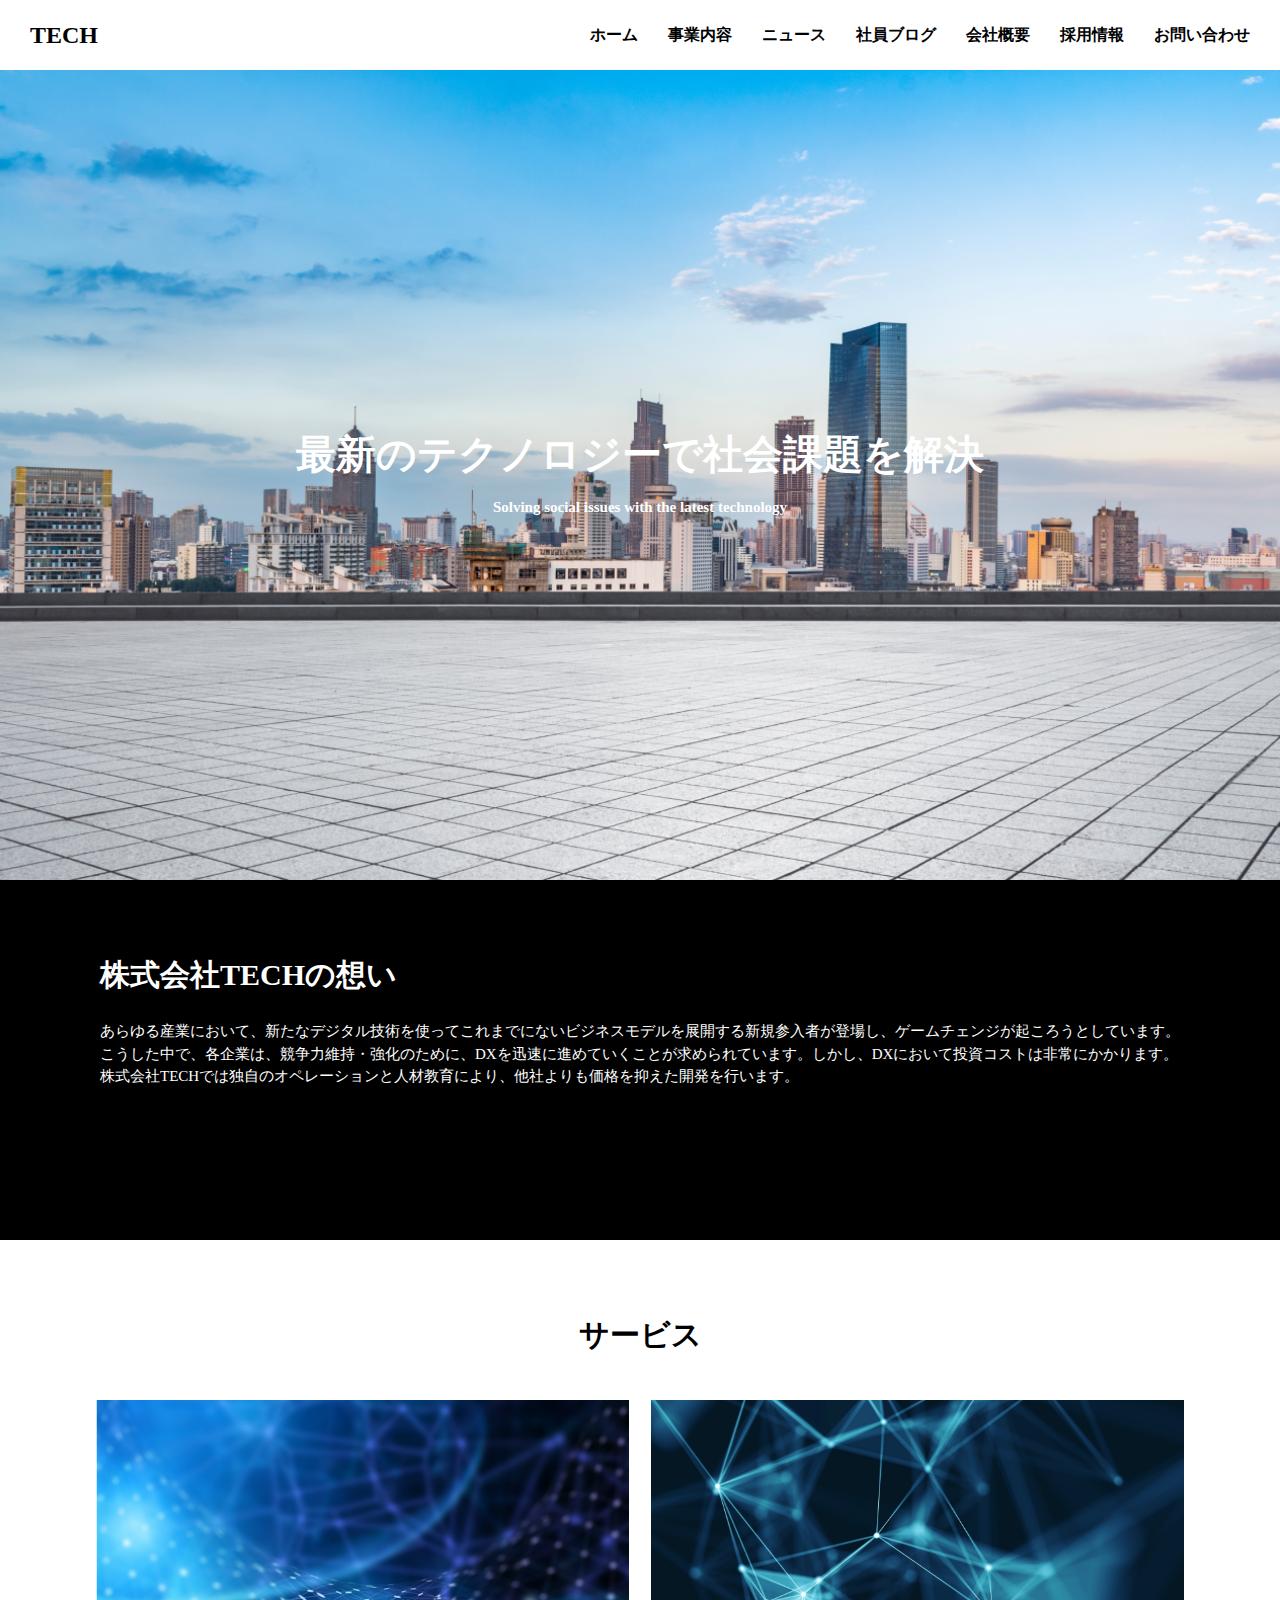
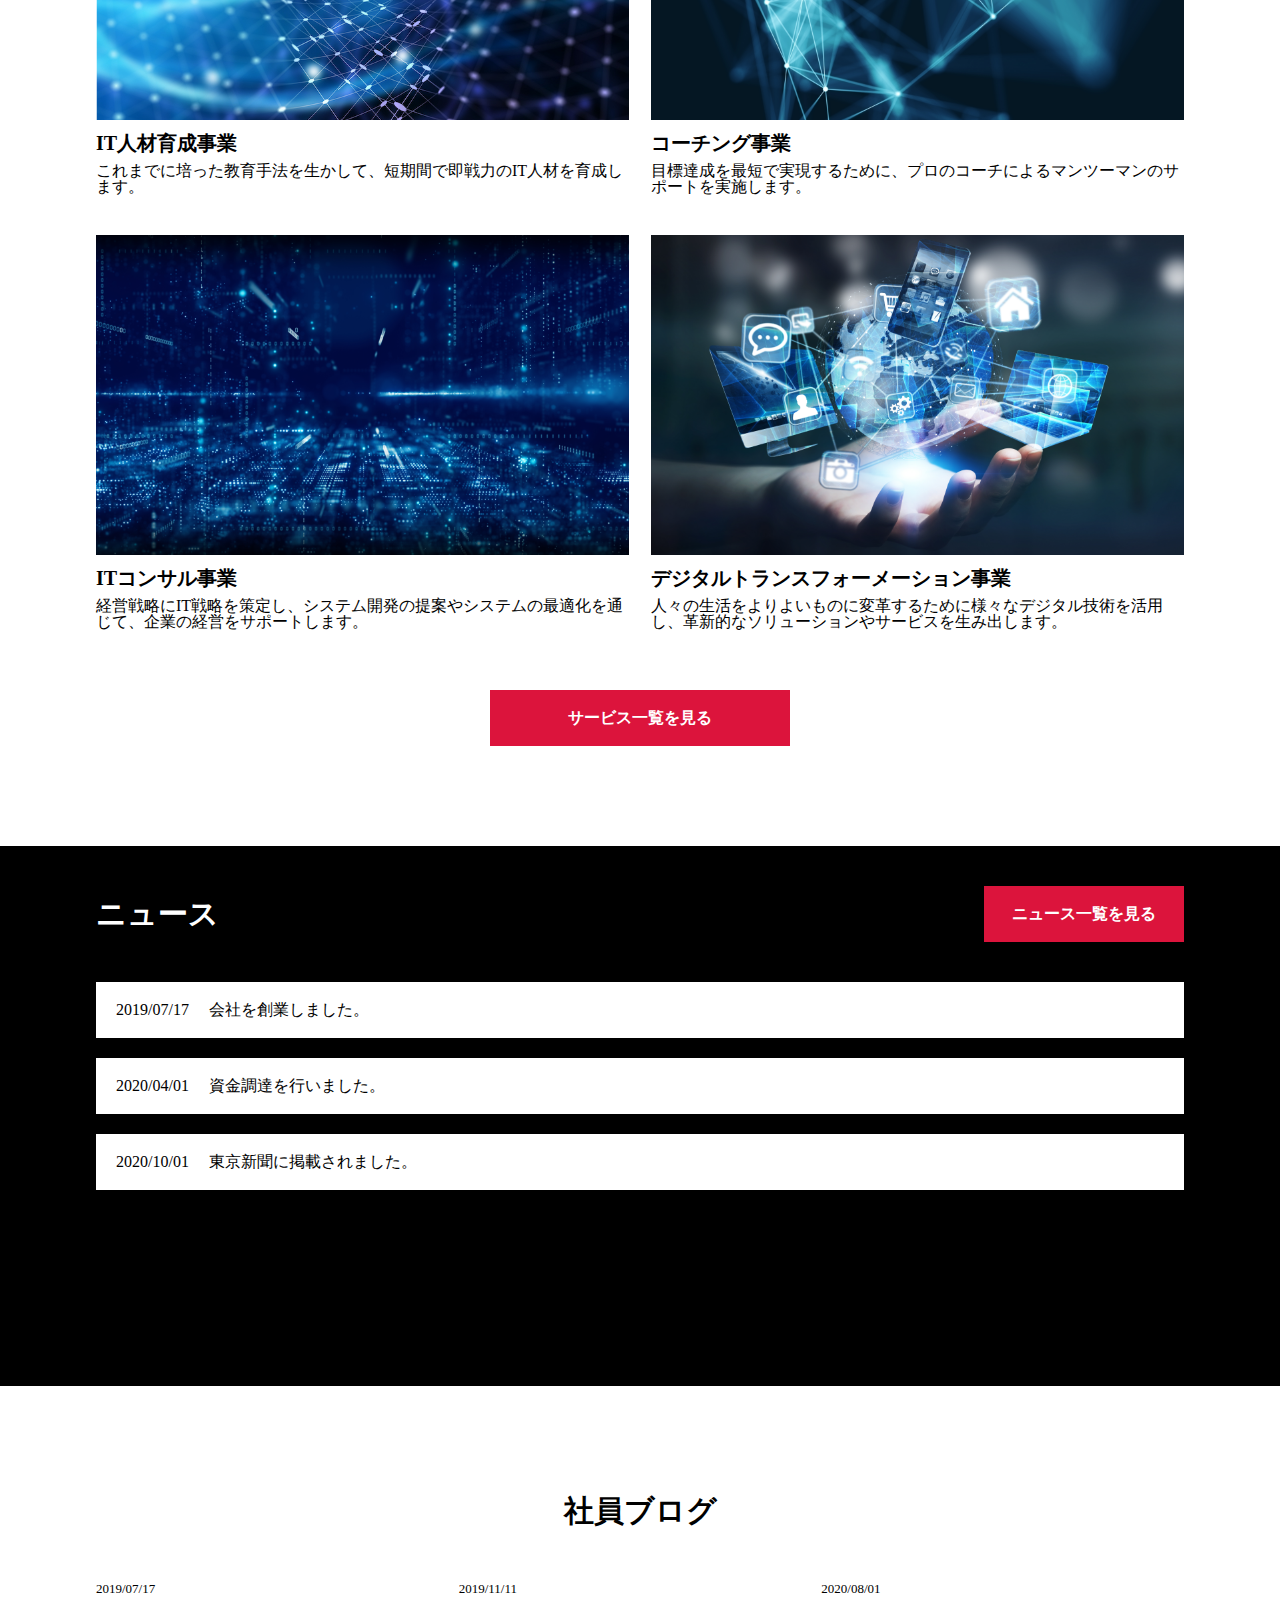
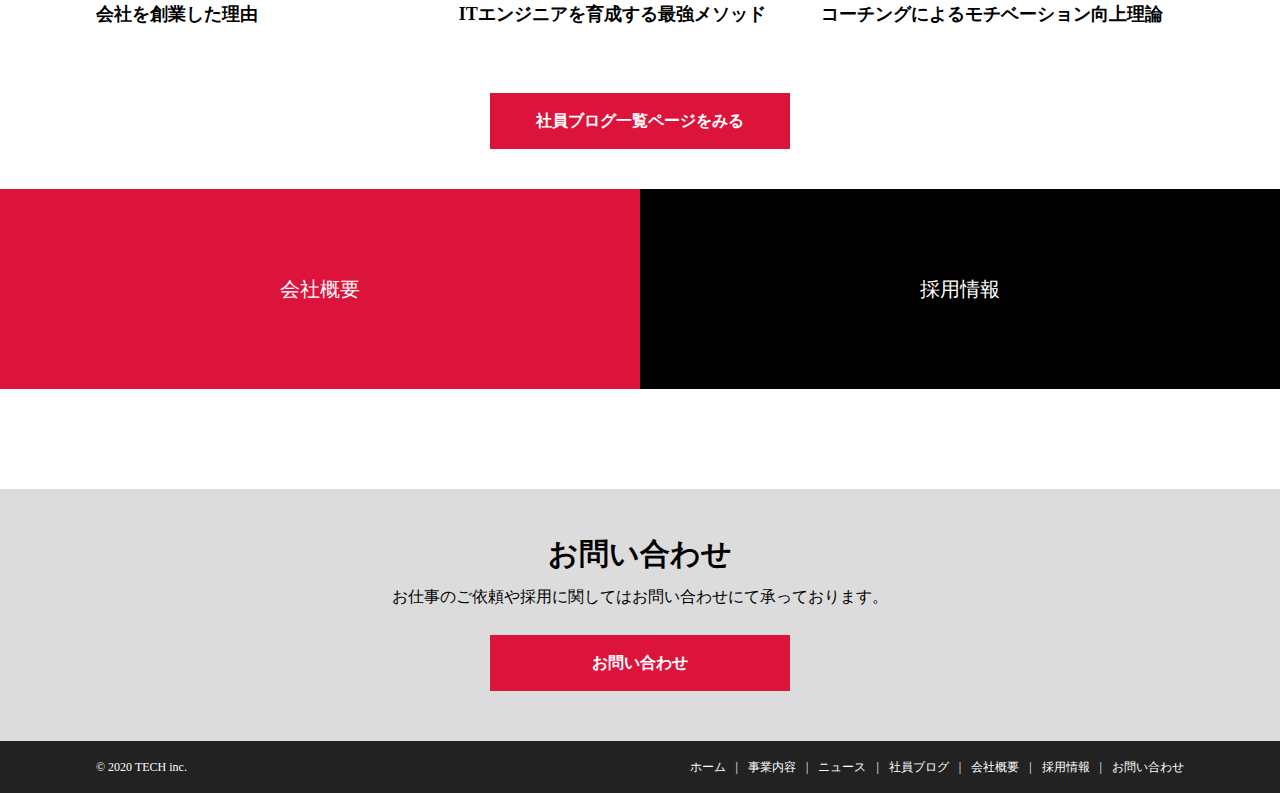
==== 20220625kobayakawa/index.html @ 6f35aa23 "firstpresent" ====
<!DOCTYPE html>
<html lang="ja">
<head>
  <meta charset="UTF-8" />
  <meta http-equiv="X-UA-Compatible" content="IE=edge">
  <meta name="viewport" content="width=device-width, initial-scale=1.0" />
  <title>株式会社TECH</title>
  <meta name="description" content="株式会社TECHのコーポレートサイトです。" />
  <link rel="stylesheet" href="css/reset.css" />
  <link rel="stylesheet" href="css/common.css" />
  <link rel="stylesheet" href="css/index.css" />
</head>
<body>
  <header class="header">
    <h1 class="header-ttl">
      <a href="index.html">
        TECH
      </a>
    </h1>
    <nav class="header-nav">
      <ul class="header-nav-list">
        <li class="header-nav-item"><a href="index.html">ホーム</a></li>
        <li class="header-nav-item"><a href="service.html">事業内容</a></li>
        <li class="header-nav-item"><a href="news.html">ニュース</a></li>
        <li class="header-nav-item"><a href="blog.html">社員ブログ</a></li>
        <li class="header-nav-item"><a href="company.html">会社概要</a></li>
        <li class="header-nav-item"><a href="recruit.html">採用情報</a></li>
        <li class="header-nav-item"><a href="contact.html">お問い合わせ</a></li>
      </ul>
    </nav>
    <div class="menu" id="menu">
      <span class="menu-line-top"></span>
      <span class="menu-line-middle"></span>
      <span class="menu-line-bottom"></span>
    </div>
    <nav class="drawer-nav" id="drawer-nav">
      <ul class="drawer-nav-list">
        <li class="drawer-nav-item"><a href="index.html">ホーム</a></li>
        <li class="drawer-nav-item"><a href="service.html">事業内容</a></li>
        <li class="drawer-nav-item"><a href="news.html">ニュース</a></li>
        <li class="drawer-nav-item"><a href="blog.html">社員ブログ</a></li>
        <li class="drawer-nav-item"><a href="company.html">会社概要</a></li>
        <li class="drawer-nav-item"><a href="recruit.html">採用情報</a></li>
        <li class="drawer-nav-item"><a href="contact.html">お問い合わせ</a></li>
      </ul>
    </nav>
  </header>
  <div class="main-visual">
    <div class="main-visual-copy">
      <p class="top-mv-copy">最新のテクノロジーで社会課題を解決</p>
      <p class="top-mv-subcopy">Solving social issues with the latest technology</p>
    </div>
  </div>
  <div class="lead">
    <div class="lead-copy">
      <p class="lead-maincopy">株式会社TECHの想い</p>
      <p class="lead-subcopy">あらゆる産業において、新たなデジタル技術を使ってこれまでにないビジネスモデルを展開する新規参入者が登場し、ゲームチェンジが起ころうとしています。こうした中で、各企業は、競争力維持・強化のために、DXを迅速に進めていくことが求められています。しかし、DXにおいて投資コストは非常にかかります。株式会社TECHでは独自のオペレーションと人材教育により、他社よりも価格を抑えた開発を行います。</p>
    </div>
  </div>
  <div class="service">
    <div class="service-wrap">
    <div class="service__head">
      <h2>サービス</h2>
    </div>
    <div class="service__inner wrap">
        <div class="service__ctn">
          <a href="service.html"><img src="img/service1.png" alt="it" class="service-img"></a>
          <p class="service__ttl">IT人材育成事業</p>
          <p class="service-copy">これまでに培った教育手法を生かして、短期間で即戦力のIT人材を育成します。</p>
        </div>
        <div class="service__ctn">
          <a href="service.html"><img src="img/service2.png" alt="it" class="service-img"></a>
          <p class="service__ttl">コーチング事業</p>
          <p class="service-copy">目標達成を最短で実現するために、プロのコーチによるマンツーマンのサポートを実施します。</p>
        </div>
        <div class="service__ctn">
          <a href="service.html"><img src="img/service3.png" alt="it" class="service-img"></a>
          <p class="service__ttl">ITコンサル事業</p>
          <p class="service-copy">経営戦略にIT戦略を策定し、システム開発の提案やシステムの最適化を通じて、企業の経営をサポートします。</p>
        </div>
        <div class="service__ctn">
          <a href="service.html"><img src="img/service4.png" alt="it" class="service-img"></a>
          <p class="service__ttl">デジタルトランスフォーメーション事業</p>
          <p class="service-copy">人々の生活をよりよいものに変革するために様々なデジタル技術を活用し、革新的なソリューションやサービスを生み出します。</p>
        </div>
    </div>
    </div>
  </div>
  <div class="service__btn">
    <a href="s" class="btn">サービス一覧を見る</a>
  </div>
  <div class="news">
    <div class="news__inner wrap">
      <div class="news__heading">
        <div class="news__head">
          <h2>ニュース</h2>
        </div>
        <div class="news__btn">
          <a href="news.html" class="btn">ニュース一覧を見る</a>
        </div>
      </div>
    <div class="news__content">
      <div class="news__content-inner">
        <a href="news.html" class="news_link"><span class="news__text">2019/07/17</span>会社を創業しました。</a>
      </div>
      <div class="news__content-inner">
        <a href="news.html"><span class="news__text">2020/04/01</span>資金調達を行いました。</a>
      </div>
      <div class="news__content-inner">
        <a href="news.html"><span class="news__text">2020/10/01</span>東京新聞に掲載されました。</a>
      </div>
    </div>
    </div>
  </div>
  <div class="blog">
        <div class="blog__head">
          <h2>社員ブログ</h2>
        </div>
    <div class="blog__inner wrap">
      <div class="card">
          <a href="blog.html"><img class="card-img" src="../corporatesite/img/blog.png" alt=""></a>
          <p class="day">2019/07/17</p>
        <div class="card-content">
          <a class="card-text" href="#">会社を創業した理由</a>
        </div>
      </div>
      <div class="card">
        <a href="blog.html"><img class="card-img" src="../corporatesite/img/blog.png" alt=""></a>
        <p class="day">2019/11/11</p>
        <div class="card-content">
          <a class="card-text" href="#">ITエンジニアを育成する最強メソッド</a>
        </div>
      </div>
      <div class="card">
        <a href="blog.html"><img class="card-img" src="../corporatesite/img/blog.png" alt=""></a>
        <p class="day">2020/08/01</p>
        <div class="card-content">
          <a class="card-text" href="#">コーチングによるモチベーション向上理論</a>
        </div>
      </div>
    </div>
  </div>
  <div class="blog__btn">
    <a href="blog.html">社員ブログ一覧ページをみる</a>
  </div>
  <div class="information">
    <div class="companyinfo">
      <a href="company.html" class="companyinfo__ttl">会社概要</a>
    </div>
    <div class="recruit">
      <a href="recruit.html" class="recruit__ttl">採用情報</a>
    </div>
  </div>
  <div class="contact">
    <div class="contact__inner">
      <div class="contact__head">
        <h2>お問い合わせ</h2>
      </div>
      <p class="contact__copy">お仕事のご依頼や採用に関してはお問い合わせにて承っております。</p>
    </div>
    <div class="contact__btn">
      <a href="contact.html">お問い合わせ</a>
    </div>
  </div>
  <footer class="footer">
    <div class="footer-inner wrap">
      <small class="footer-copyright">&copy; 2020 TECH inc.</small>
      <nav class="footer-nav">
        <ul class="footer-nav-list">
          <li class="footer-nav-item"><a href="index.html">ホーム</a></li>
          <li class="footer-nav-item"><a href="service.html">事業内容</a></li>
          <li class="footer-nav-item"><a href="news.html">ニュース</a></li>
          <li class="footer-nav-item"><a href="blog.html">社員ブログ</a></li>
          <li class="footer-nav-item"><a href="company.html">会社概要</a></li>
          <li class="footer-nav-item"><a href="recruit.html">採用情報</a></li>
          <li class="footer-nav-item"><a href="contact.html">お問い合わせ</a></li>
        </ul>
      </nav>
    </div>
  </footer>
  <!-- footer end -->
  <script src="js/main.js"></script>
  </body>
</html>
---- 20220625kobayakawa/css/common.css ----
@charset "UTF-8";

* {
  box-sizing: border-box;
}

.wrap {
  width: 85%;
  margin: 0 auto;
}

.wrap-s {
  width: 90%;
}

.header {
  display: flex;
  justify-content: space-between;
  align-items: center;
  height: 70px;
  padding: 0 30px;
  background-color: #fff;
  position: sticky;
  left: 0;
  top: 0;
  z-index: 1;
}

a {
  text-decoration: none;
  color: #000;
}

a:hover {
  opacity: 0.7;
  transition: 0.3s;
}

.header-ttl {
  font-size: 24px;
  width: 80px;
}

.header-nav-list {
  display: flex;
  font-weight: bold;
}

.header-nav-item:not(:last-child) {
  margin-right: 30px;
}

.menu {
  display: none;
}

.open{
  display: block;
}

.drawer-nav {
  display: none;
}

.page-mv {
  height: 250px;
  display: flex;
  justify-content: center;
  align-items: center;
  color: #fff;
  background: url(../img/mv.png) center / cover;
}

.ttl {
  font-size: 30px;
  font-weight: bold;
  margin-top: 50px;
}

/* bottom-contact */

.bottom-contact {
  background-color: #f5f6f9;
  text-align: center;
}

.bottom-contact-txt {
  margin-top: 10px;
}

.bottom-contact-btn {
  margin: 40px auto 0;
}

.contact {
  background-color: #dcdcdc;
  padding-top: 50px;
  padding-bottom: 50px;
}

.contact__head {
  text-align: center;
  font-size: 30px;
  margin-bottom: 20px;
}

.contact__copy {
  text-align: center;
  margin-bottom: 30px;
}

.contact__btn a {
  text-align: center;
  display: block;
  margin: 0 auto;
  font-weight: bold;
  padding: 20px;
  background-color: #DC143C;
  width: 300px;
  color: #fff;
}

.contact {
  background-color: #dcdcdc;
  padding-top: 50px;
  padding-bottom: 50px;
}

.contact__head {
  text-align: center;
  font-size: 30px;
  margin-bottom: 20px;
}

.contact__copy {
  text-align: center;
  margin-bottom: 30px;
}

.contact__btn a {
  text-align: center;
  display: block;
  margin: 0 auto;
  font-weight: bold;
  padding: 20px;
  background-color: #DC143C;
  width: 300px;
  color: #fff;
}

/* footer */

.footer {
  padding: 20px 0;
  color: #fff;
  background-color: #222;
}

.footer-inner {
  display: flex;
  flex-wrap: wrap;
  justify-content: space-between;
  align-items: center;
  font-size: 12px;
  margin: 0 auto;
}

.footer-nav-list {
  display: flex;
  flex-wrap: wrap;
}

.footer-nav-item:after {
  content: "|";
  display: inline-block;
  padding: 0 10px;
}

.footer-nav-item:last-child:after {
  display: none;
}

.footer-nav-item a {
  color: #fff;
}

@media screen and (max-width: 768px) {
  .wrap {
    width: 85%;
  }

  .wrap-s {
    width: 90%;
  }

  .header-nav {
    display: none;
  }

  .menu {
    display: block;
    width: 36px;
    height: 32px;
    cursor: pointer;
    position: relative;
    z-index: 10;
  }

  .menu-line-top,
  .menu-line-middle,
  .menu-line-bottom {
    display: inline-block;
    width: 100%;
    height: 4px;
    background-color: #000;
    position: absolute;
    transition: 0.5s;
  }

  .menu-line-top {
    top: 0;
  }

  .menu-line-middle {
    top: 14px;
  }

  .menu-line-bottom {
    bottom: 0;
  }

  .menu.open span:nth-of-type(1) {
    top: 14px;
    transform: rotate(45deg);
  }

  .menu.open span:nth-of-type(2) {
    opacity: 0;
  }

  .menu.open span:nth-of-type(3) {
    top: 14px;
    transform: rotate(-45deg);
  }

  .drawer-nav {
    display: block;
    position: absolute;
    height: 100vh;
    width: 100%;
    top: 0;
    left: -100%;
    background: #fff;
    transition: .7s;
  }

  .drawer-nav-list {
    padding-top: 80px;
    text-align: center;
  }

  .drawer-nav-list a {
    color: #0033cc;
  }

  .drawer-nav-item {
    margin-top: 40px;
    font-size: 18px;
  }

  .in {
    transform: translateX(100%);
  }

  .footer-copyright {
    margin: 0 auto;
  }

  .footer-nav-item {
    text-align: center;
    margin-top: 10px;
    width: 100%;
  }

  .footer-nav-item:after {
    display: none;
  }
}
---- 20220625kobayakawa/css/index.css ----
.main-visual {
  height: 90vh;
  display: flex;
  justify-content: center;
  align-items: center;
  background: url(../img/mv.png) center / cover;
}

.main-visual-copy{
  text-align: center;
}

.top-mv-copy {
  font-size: 40px;
  font-weight: normal;
  color: #fff;
  font-weight: bold;
  padding-bottom: 25px;
}

.top-mv-subcopy {
  font-size: 15px;
  color: #fff;
  font-weight: bold;
}

.lead{
  background-color: #000000;
  height: 40vh;
}

.lead-copy{
  padding: 80px 100px;
}

.lead-maincopy{
  color: #fff;
  margin-bottom: 30px;
  font-size: 30px;
  font-weight: bold;
}

.lead-subcopy {
  color: #fff;
  font-size: 15px;
  line-height: 1.5;
}

.service {
  margin-top: 80px;
}

.service__inner{
  display: flex;
  align-items: center;
  flex-wrap: wrap;
  justify-content: space-between;
}

.service__ctn{
  padding: 20px 0;
  width: 49%;
}

.service-img {
  width: 100%;
}

.service__head {
  text-align: center;
  font-size: 30px;
  margin-bottom: 30px;
}

.service__ttl {
  font-size: 20px;
  font-weight: bold;
  margin: 10px 0;
}

.service__btn a{
  color: #fff;
  text-align: center;
  display: block;
  margin: 40px auto;
  font-weight: bold;
  padding: 20px;
  background-color: #DC143C;
  width: 300px;
}

.news{
  margin-top: 100px;
  background-color: #000000;
  height: 60vh;

}

.news__inner{
  margin: 0 auto;
}

.news__heading{
  display: flex;
  justify-content: space-between;
  align-items: center;
}

.news__head{
  font-size: 30px;
  color: #fff;
}

.news__btn a {
  text-align: center;
  display: block;
  margin: 40px auto;
  font-weight: bold;
  padding: 20px;
  background-color: #DC143C;
  width: 200px;
  color: #fff;
}

.news__content-inner a{
  display: block;
  background-color: #fff;
  display: flex;
  padding: 20px 20px;
}

.news__content-inner:not(:first-child) {
  margin-top: 20px;
}

.news__text {
  margin-right: 20px;
  font-weight: normal;
}

.blog {
  width: 100%;
  padding: 30px 0;
}

.blog__head{
  text-align: center;
  font-size: 30px;
  margin-top: 80px;
  margin-bottom: 30px;
}

.blog__inner {
  margin: 0 auto;
  display: flex;
  justify-content: space-between;
}

.card {
  width: 400px;
}
.card-img {
  width: 100%;
}

.day {
  padding: 10px 0;
  font-size: 13px;
}

.card-text {
  font-size: 18px;
  font-weight: bold;
}

.blog__btn a {
  text-align: center;
  display: block;
  margin: 40px auto;
  font-weight: bold;
  padding: 20px;
  background-color: #DC143C;
  width: 300px;
  color: #fff;
}

.information {
  display: flex;
  text-align: center;
  margin-bottom: 100px;
}

.companyinfo {
  width: 50%;
}

.companyinfo__ttl{
  display: inline-block;
  width: 100%;
  color: #fff;
  text-align: center;
  line-height: 10;
  background-color: #DC143C;
  font-size: 20px;
}

.recruit{
  width: 50%;
}

.recruit a {
  display: inline-block;
  width: 100%;
  color: #fff;
  text-align: center;
  line-height: 10;
  background-color: #000000;
  font-size: 20px;
}

.contact {
  background-color: #dcdcdc;
  padding-top: 50px;
  padding-bottom: 50px;
}

.contact__head{
  text-align: center;
  font-size: 30px;
  margin-bottom: 20px;
}

.contact__copy{
  text-align: center;
  margin-bottom: 30px;
}

.contact__btn a {
  text-align: center;
  display: block;
  margin: 0 auto;
  font-weight: bold;
  padding: 20px;
  background-color: #DC143C;
  width: 300px;
  color: #fff;
}

@media screen and (max-width: 768px){

  .lead-copy {
    padding: 60px 60px;
  }

  .service__inner {
    display: block;
  }

  .service__ctn{
    width: 100%;
  }

  .blog__inner{
    display: block;
  }

  .card {
    width: 100%;
    margin-bottom: 5px;
  }
  .day {
    padding: 10px 0;
    font-size: 13px;
}
.card-text {
    font-size: 18px;
    font-weight: bold;
}

.service-copy{
  line-height: 1.5;
}

}
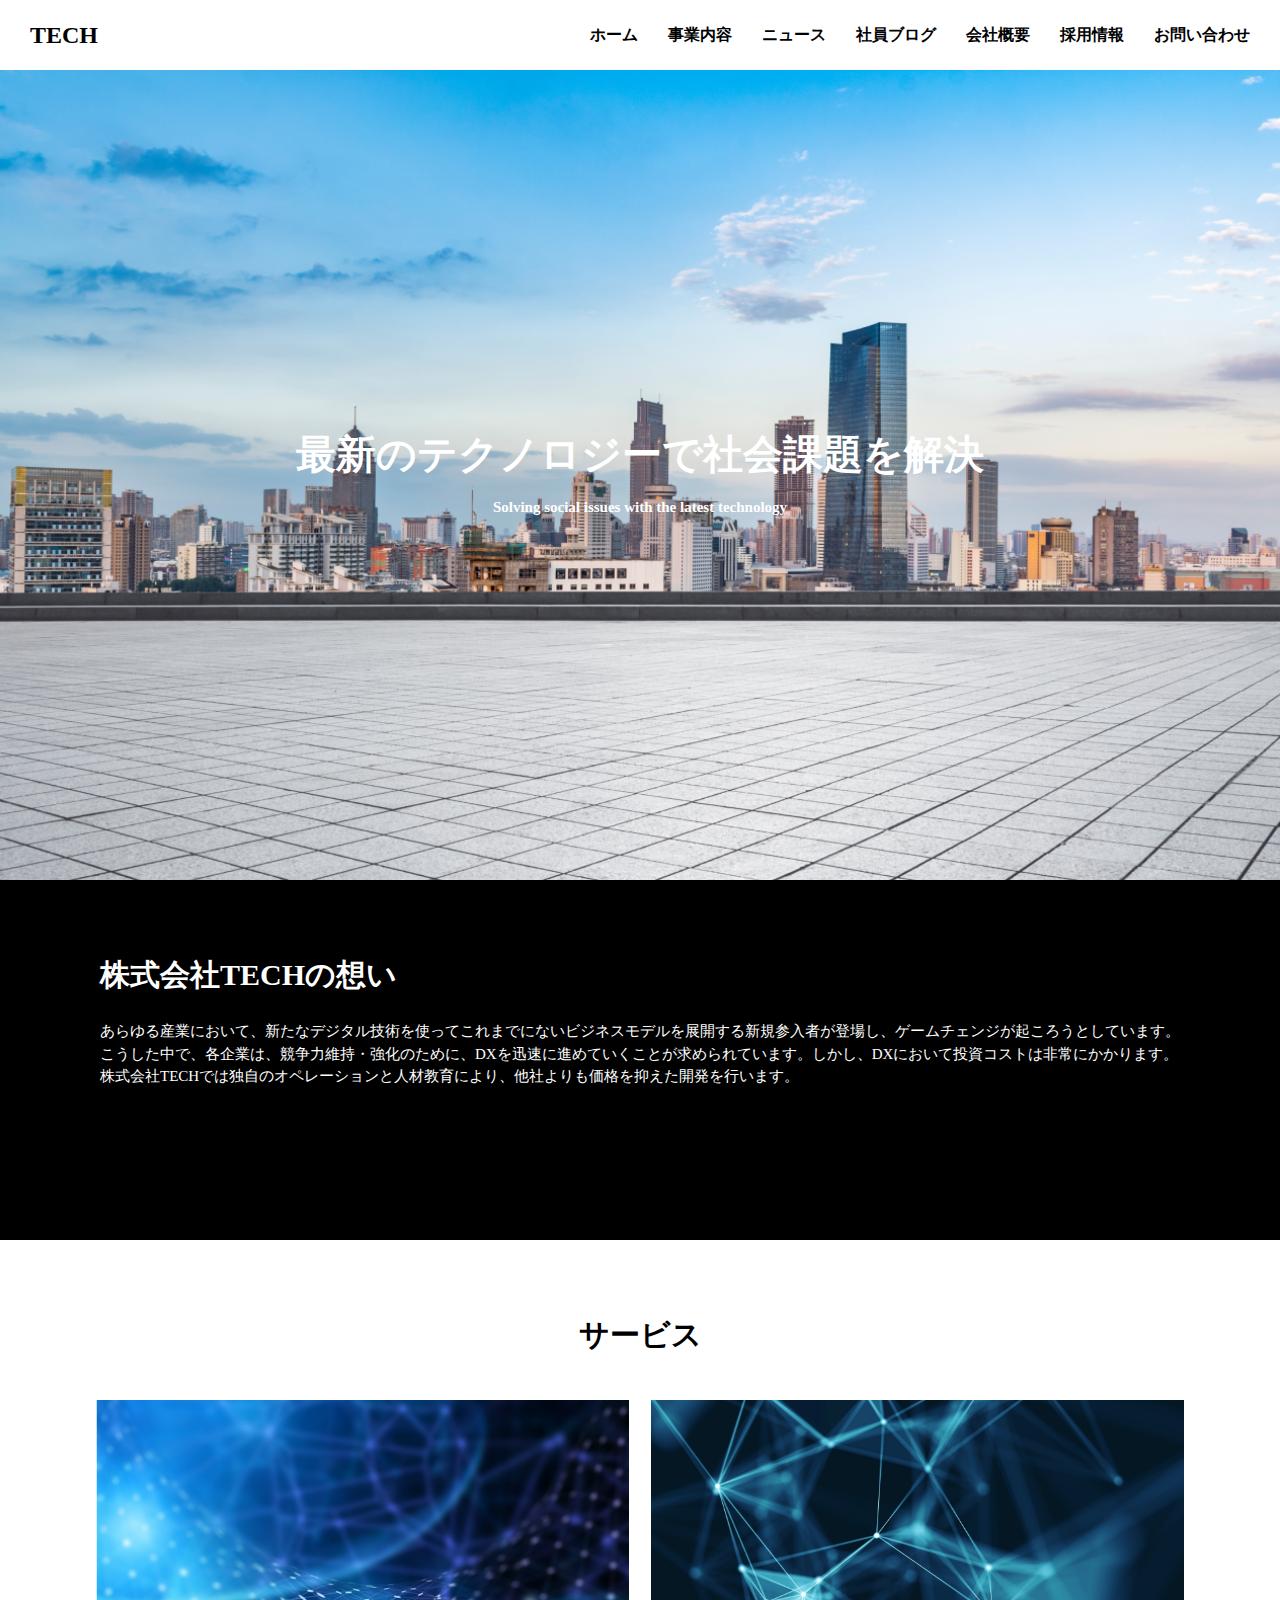
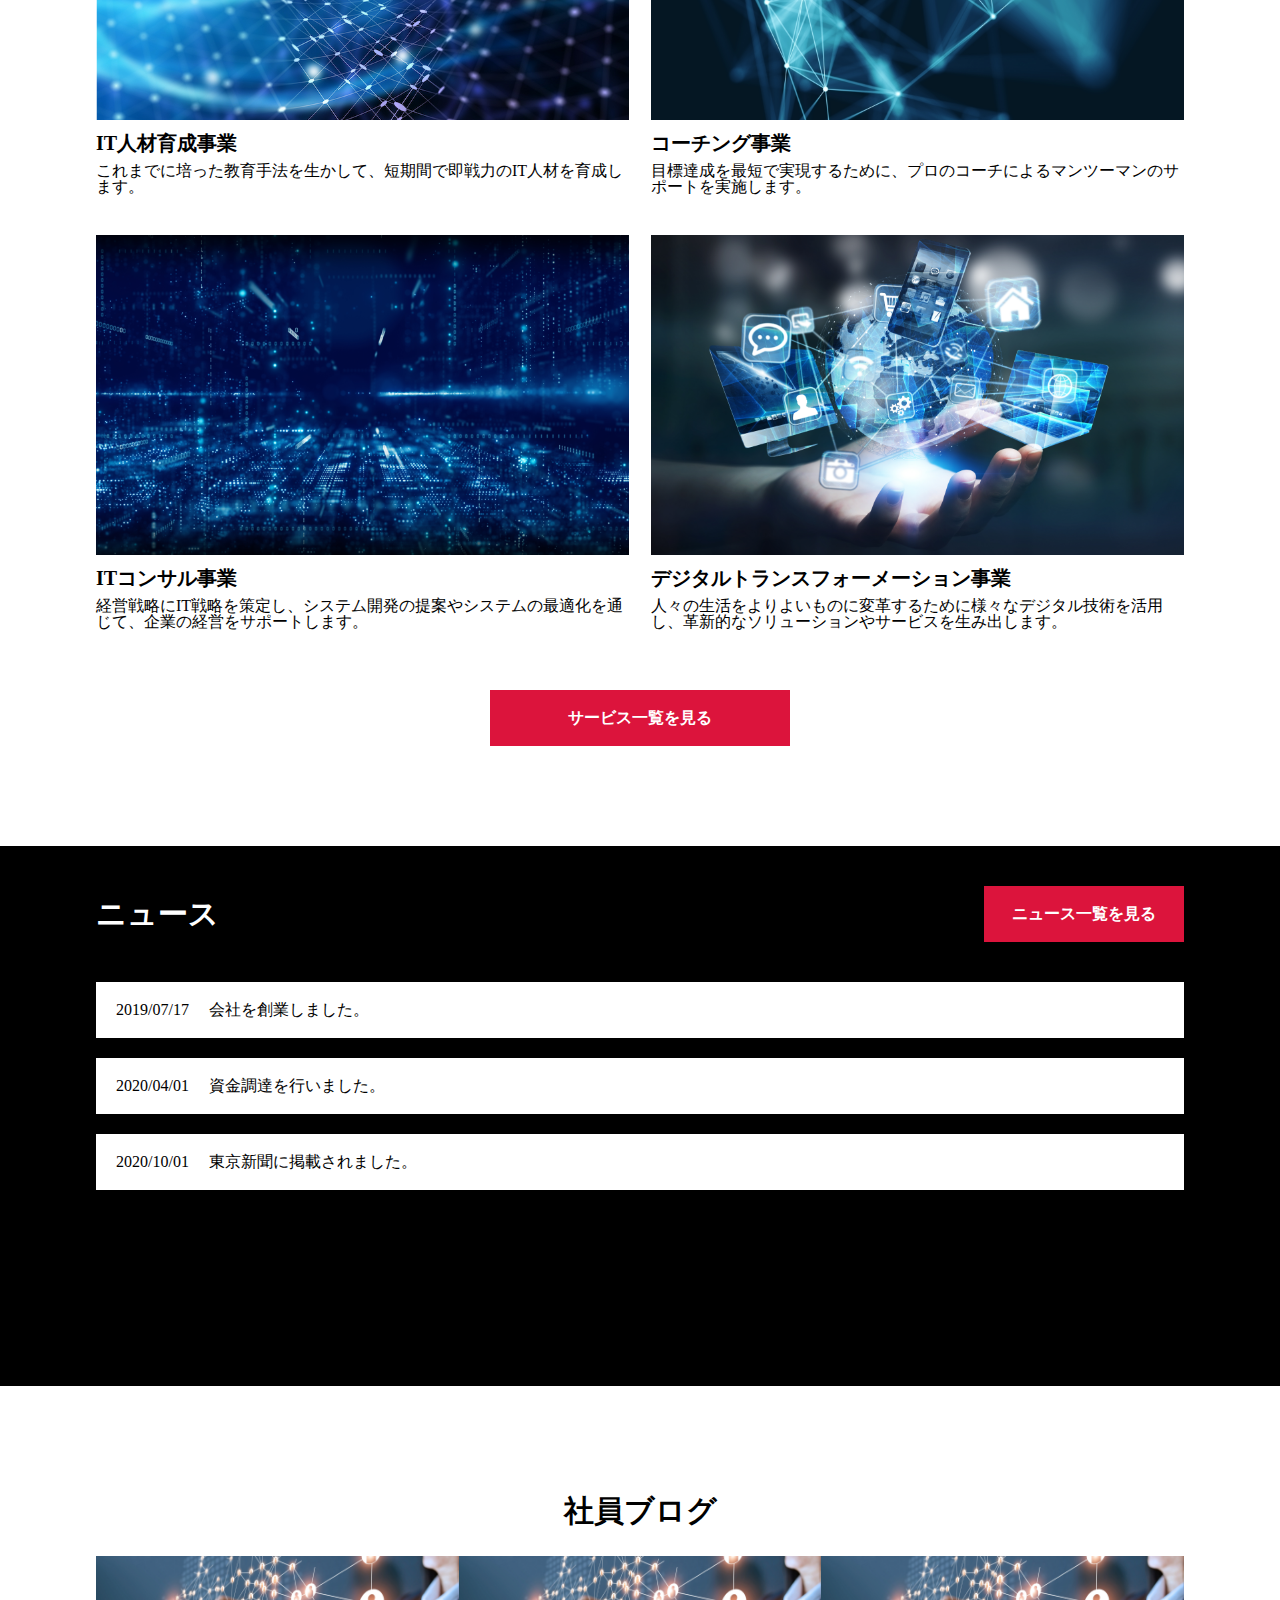
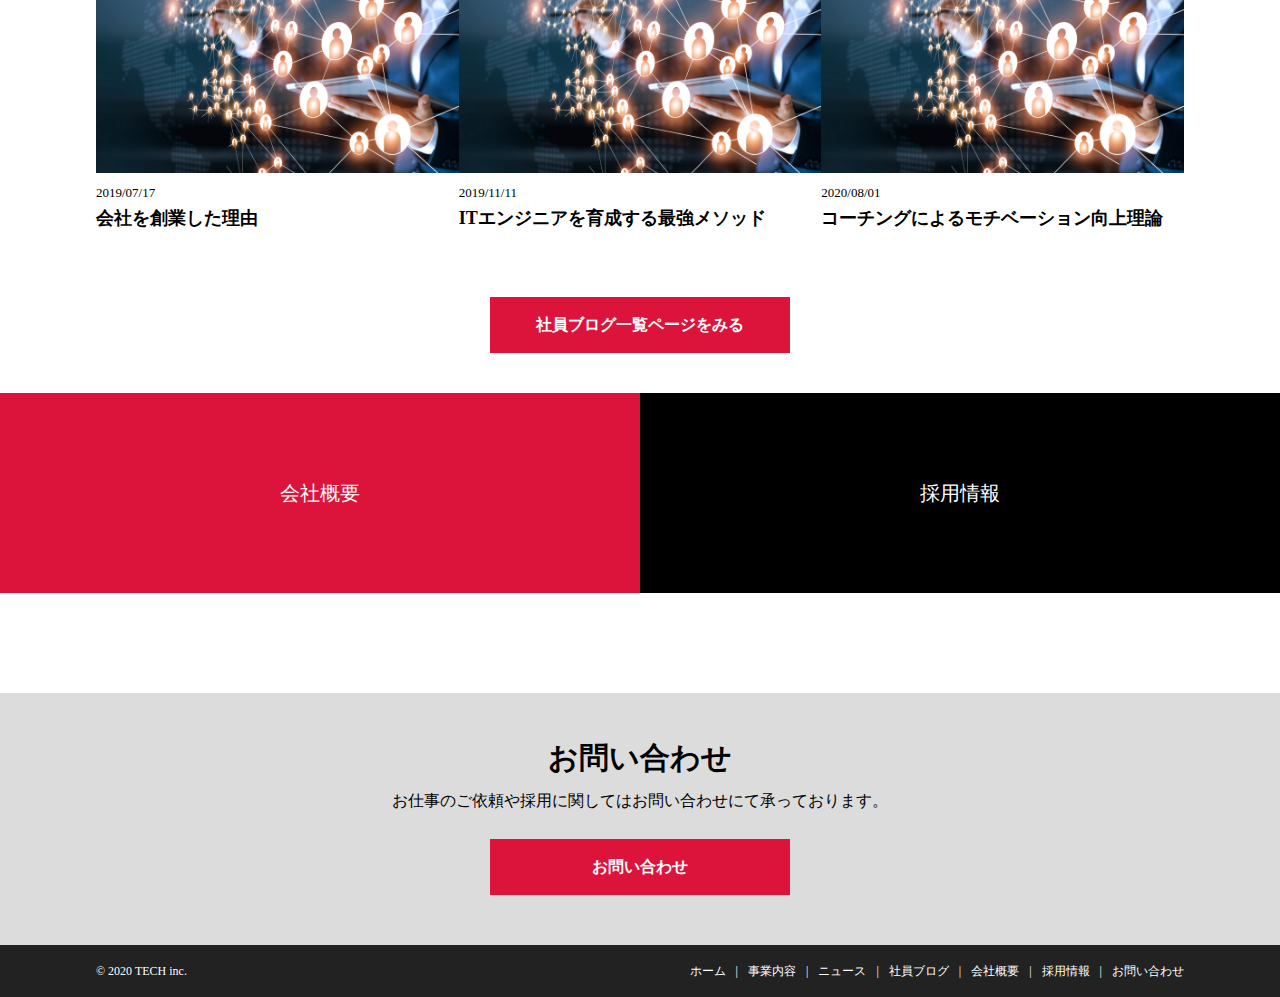
==== commit 32267ac0: "thirdpresent" ====
--- a/20220625kobayakawa/index.html
+++ b/20220625kobayakawa/index.html
@@ -118,21 +118,21 @@
         </div>
     <div class="blog__inner wrap">
       <div class="card">
-          <a href="blog.html"><img class="card-img" src="../corporatesite/img/blog.png" alt=""></a>
+          <a href="blog.html"><img class="card-img" src="../20220625kobayakawa/img/blog.png" alt=""></a>
           <p class="day">2019/07/17</p>
         <div class="card-content">
           <a class="card-text" href="#">会社を創業した理由</a>
         </div>
       </div>
       <div class="card">
-        <a href="blog.html"><img class="card-img" src="../corporatesite/img/blog.png" alt=""></a>
+        <a href="blog.html"><img class="card-img" src="../20220625kobayakawa/img/blog.png" alt=""></a>
         <p class="day">2019/11/11</p>
         <div class="card-content">
           <a class="card-text" href="#">ITエンジニアを育成する最強メソッド</a>
         </div>
       </div>
       <div class="card">
-        <a href="blog.html"><img class="card-img" src="../corporatesite/img/blog.png" alt=""></a>
+        <a href="blog.html"><img class="card-img" src="../20220625kobayakawa/img/blog.png" alt=""></a>
         <p class="day">2020/08/01</p>
         <div class="card-content">
           <a class="card-text" href="#">コーチングによるモチベーション向上理論</a>
